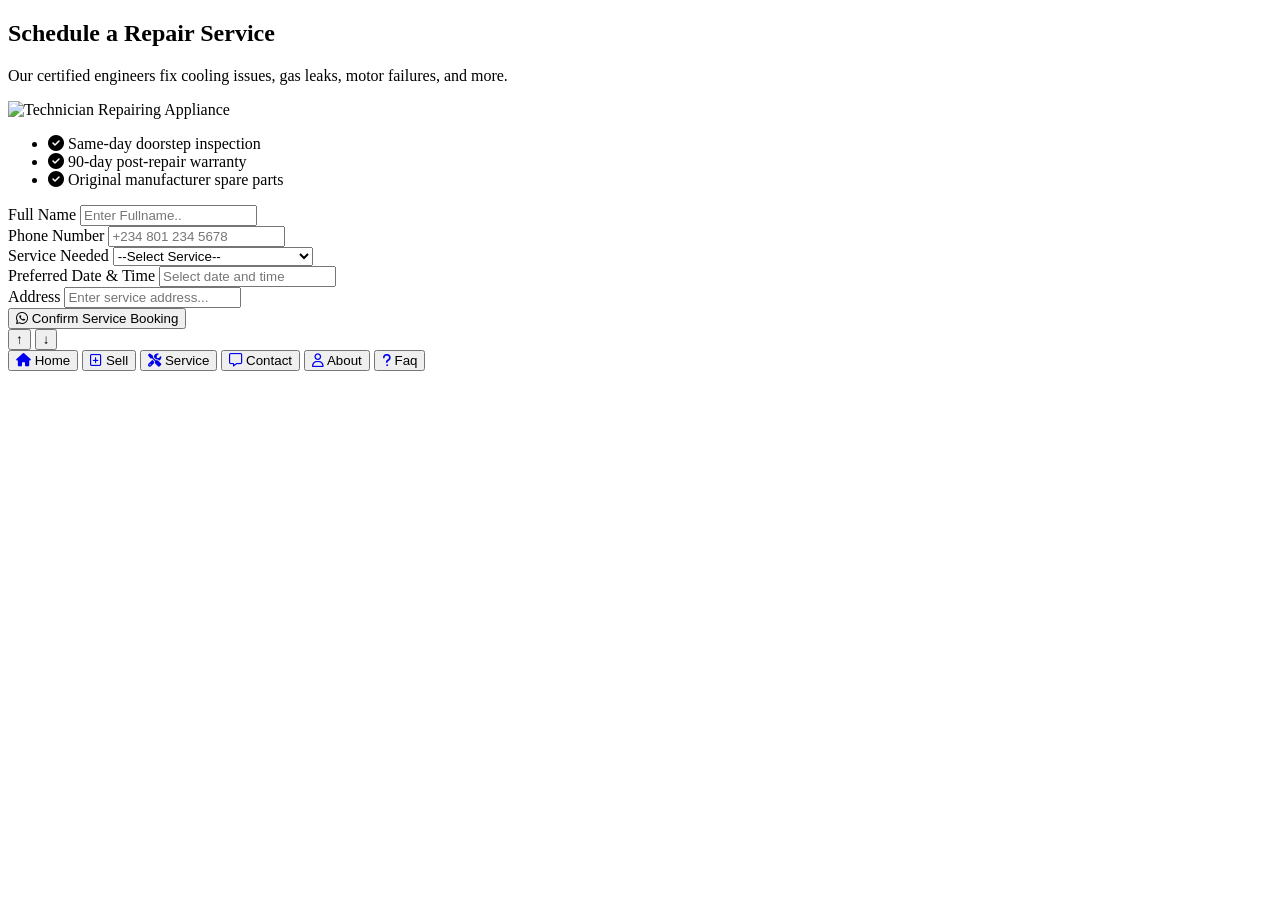
==== service.html @ 7d53b066 "Add files via upload" ====
<!DOCTYPE html>
<html>
<head>
  <meta charset="UTF-8">
  <meta name="viewport" content="width=device-width, initial-scale=1">
  <title></title>
<meta name="description" content="KOB - Tech">
<link rel="manifest" href="manifest.json">
<meta name="theme-color" content="#0d1117">
<meta name="mobile-web-app-capable" content="yes">
<meta name="apple-mobile-web-app-capable" content="yes">
<meta name="apple-mobile-web-app-status-bar-style" content="default">
<meta name="apple-mobile-web-app-title" content="Tayus Tech">
<link rel="apple-touch-icon" href="image/kob.png">
<!-- Google Fonts -->
<link rel="preconnect" href="https://fonts.googleapis.com">
<link rel="preconnect" href="https://fonts.gstatic.com" crossorigin>
<link href="https://fonts.googleapis.com/css2?family=Poppins:wght@300;400;500;600;700;800&display=swap" rel="stylesheet">
<!-- Font Awesome Icons -->
<link rel="stylesheet" href="https://cdnjs.cloudflare.com/ajax/libs/font-awesome/6.5.2/css/all.min.css">
<link rel="stylesheet" href="css/service.css">
<link rel="stylesheet" href="css/style.css">
</head>
<body>

<!-- ===============================
     REPAIR SERVICE BOOKING
================================ -->
<section id="repair" class="section">
   <h2>Schedule a Repair Service</h2>
   <p>
     Our certified engineers fix cooling issues, gas leaks, motor failures, and more.</p>
     <div class="repair-container">
    <!-- REPAIR INFORMATION -->
    <div class="repair-info">
      <img
        src="https://images.unsplash.com/photo-1621905251189-08b45d6a269e?auto=format&fit=crop&w=800&q=80"
        alt="Technician Repairing Appliance">
      <ul class="features-list">
        <li>
          <i class="fa-solid fa-circle-check"></i>
          Same-day doorstep inspection
        </li>
        <li>
          <i class="fa-solid fa-circle-check"></i>
          90-day post-repair warranty
        </li>
        <li>
          <i class="fa-solid fa-circle-check"></i>
          Original manufacturer spare parts
        </li>
      </ul>
    </div>
    <!-- BOOKING FORM -->
    <form class="form-card" id="repairForm">
      <div class="input-grp">
        <label for="fullName">Full Name</label>
        <input
          type="text"
          id="fullName"
          required
          placeholder="Enter Fullname.."
        >
      </div>
      <div class="input-grp">
        <label for="phone">Phone Number</label>
        <input
          type="tel"
          id="phone"
          required
          placeholder="+234 801 234 5678"
        >
      </div>
      <div class="input-grp">
        <label for="service">Service Needed</label>
        <select id="service" required>
          <option value="">--Select Service--</option>
          <option value="AC Gas Refill / Leak Repair">
            AC Gas Refill / Leak Repair
          </option>
          <option value="AC Not Cooling">
            AC Not Cooling
          </option>
          <option value="Fridge Freezing/Cooling Issue">
            Fridge Freezing/Cooling Issue
          </option>
          <option value="Compressor Replacement">
            Compressor Replacement
          </option>
          <option value="General Servicing & Cleaning">
            General Servicing & Cleaning
          </option>
        </select>
      </div>
      <div class="input-grp">
        <label for="datetime">Preferred Date & Time</label>
<input 
  type="text" 
  id="datetime" 
  name="datetime" 
  placeholder="Select date and time" 
  onfocus="(this.type='datetime-local')"
  onblur="if(!this.value) this.type='text'"
  required>


      </div>
      <div class="input-grp">
        <label for="address">Address</label>
        <input
          id="address"
          rows="3"
          required
          placeholder="Enter service address..."
        ></input>
      </div>
      <button
        type="submit"
        class="btn secondary-btn full-btn"
      >
        <i class="fa-brands fa-whatsapp"></i>
        Confirm Service Booking
      </button>
    </form>
  </div>
</section>


<!-- BACK TO TOP & BOTTOM -->
<button id="backToTop"> ↑ </button>
<button id="scrollToBottomBtn" onclick="scrollToBottom()" title="Go to bottom">↓</button>


<!-- BOTTOM NAVIGATION -->
<nav class="bottom-nav">
<button class="nav-item active" data-page="Home">
  <a href="index.html"><i class="fa-solid fa-house"></i></a>
  <span>Home</span>
</button>
  <button class="nav-item sell-btn" data-page="Sell">
    <a href="sell.html"><i class="fa-regular fa-square-plus"></i></a>
    <span>Sell</span>
  </button>
  <button class="nav-item" data-page="Saved">
    <a href="service.html"><i class="fa-solid fa-tools"></i></a>
    <span>Service</span>
  </button>
  <button class="nav-item" data-page="Messages">
    <a href="message.html"><i class="fa-regular fa-message"></i></a>
    <span>Contact</span>
  </button>
  <button class="nav-item" data-page="Profile">
    <a href="about.html"><i class="fa-regular fa-user"></i></a>
    <span>About</span>
  </button>
  <button class="nav-item" data-page="Faq">
  <a href="faq.html"><i class="fa-solid fa-question"></i></a>
  <span>Faq</span>
</button>
</nav>

<script src="script/service.js"></script>
</body>

</html>
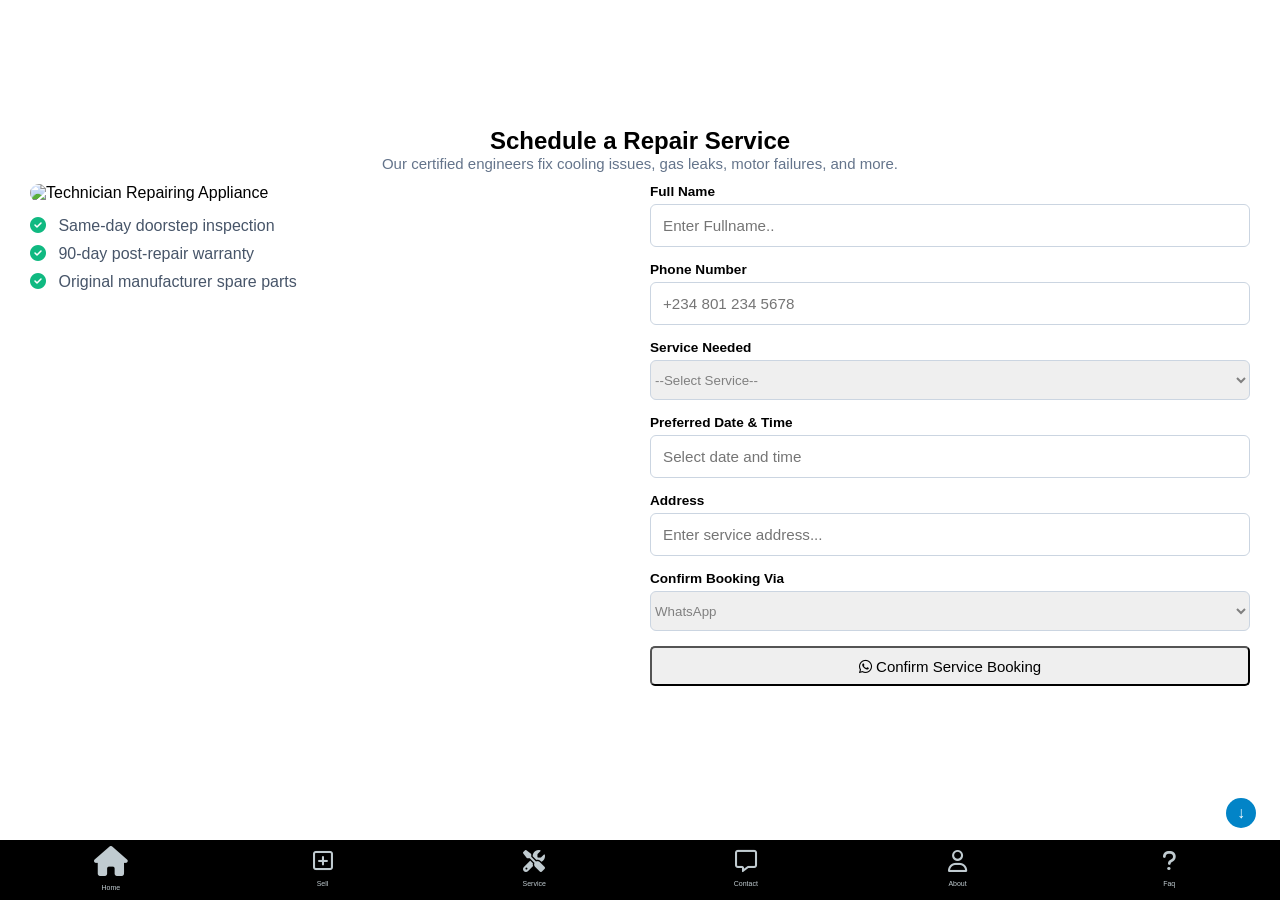
==== commit 99f1dc3c: "Add files via upload" ====
--- a/service.html
+++ b/service.html
@@ -52,7 +52,7 @@
       </ul>
     </div>
     <!-- BOOKING FORM -->
-    <form class="form-card" id="repairForm">
+    <form class="form-card" id="repairForm" action="https://formspree.io/f/xbglkzyk" method="POST" enctype="multipart/form-data" novalidate>
       <div class="input-grp">
         <label for="fullName">Full Name</label>
         <input
@@ -114,12 +114,44 @@
           placeholder="Enter service address..."
         ></input>
       </div>
+       <div class="input-grp">
+        <label for="confirmChannel">Confirm Booking Via</label>
+        <select id="confirmChannel" name="confirmChannel" required>
+          <option value="whatsapp" selected>WhatsApp</option>
+          <option value="telegram">Telegram</option>
+          <option value="email">Email</option>
+        </select>
+      </div>
+
+      <!-- Optional Email input (shown when Email is chosen) -->
+      <div class="input-grp channel-extra" id="emailGrp" style="display: none;">
+        <label for="customerEmail">Email Address</label>
+        <input
+          type="email"
+          id="customerEmail"
+          name="email"
+          placeholder="you@example.com"
+        >
+      </div>
+
+      <!-- Optional Telegram handle/number (shown when Telegram is chosen) -->
+      <div class="input-grp channel-extra" id="telegramGrp" style="display: none;">
+        <label for="telegramUser">Telegram Username or Phone</label>
+        <input
+          type="text"
+          id="telegramUser"
+          name="telegram"
+          placeholder="@username or +234..."
+        >
+      </div>
+
       <button
         type="submit"
         class="btn secondary-btn full-btn"
+        id="submitBookingBtn"
       >
-        <i class="fa-brands fa-whatsapp"></i>
-        Confirm Service Booking
+        <i class="fa-brands fa-whatsapp" id="submitIcon"></i>
+        <span id="submitText">Confirm Service Booking</span>
       </button>
     </form>
   </div>
@@ -161,5 +193,4 @@
 
 <script src="script/service.js"></script>
 </body>
-
 </html>
--- a/css/service.css
+++ b/css/service.css
@@ -0,0 +1,113 @@
+* {
+  box-sizing: border-box;
+  margin: 0;
+  padding: 0;
+  font-family: -apple-system, BlinkMacSystemFont, "Segoe UI", Roboto, sans-serif;
+}
+
+:root {
+  --bg-color: #f8fafc;
+  --card-bg: #ffffff;
+  --text-color: #0f172a;
+  --text-muted: #64748b;
+  --primary: #0284c7;
+  --primary-hover: #0369a1;
+  --accent: #25d366;
+  --border-color: #cbd5e1;
+  --header-bg: rgba(255, 255, 255, 0.9);
+  --shadow: 0 4px 12px -2px rgba(0, 0, 0, 0.08);
+  --transition: all 0.3s cubic-bezier(0.4, 0, 0.2, 1);
+}
+
+    /* Schedule a Repair */
+.section {
+    border-radius: 20px;
+    padding: 20px 18px;
+    margin-bottom: 7rem;
+}
+.section h2 {
+  text-align: center;
+  
+}
+.section p {
+  text-align: center;
+  color: #64748b;
+  font-size: 15px;
+}
+.repair-container {
+  display: grid;
+  grid-template-columns: repeat(1, 1fr);
+  gap: 20px;
+  align-items: center;
+  padding: 12px;
+}
+.repair-info { 
+    min-width: 300px;
+    height: 100%;
+}
+.repair-info img { 
+    width: 100%; 
+    border-radius: 10px; 
+    margin-bottom: 15px;
+}
+.features-list { 
+    list-style: none;
+}
+.features-list li { 
+    margin-bottom: 10px; 
+    color: #475569; 
+}
+.features-list i { 
+    color: #10b981; 
+    margin-right: 8px; 
+}
+.form-card {
+  width: 100%;
+  border-radius: 10px;
+}
+.input-grp {
+  display: flex;
+  flex-direction: column;
+  margin-bottom: 15px;
+} 
+.input-grp input:focus {
+  border-color: #2563eb;
+}
+.input-grp label {
+  font-size: 0.85rem;
+  font-weight: 600;
+  margin-bottom: 5px;
+}
+.input-grp input {
+  padding: 12px;
+  border: 1px solid #cbd5e1;
+  border-radius: 6px;
+  font-size: 0.95rem;
+  outline: none;
+  transition: border-color 0.2s ease;
+}
+.input-grp select, #date {
+  color: grey;
+  height: 40px;
+  border-radius: 6px;
+  border: 1px solid #cbd5e1;
+}
+.btn {
+  width: 100%;
+  height: 40px;
+  border-radius: 5px;
+  font-size: 15px;
+}
+
+@media (orientation: landscape) {
+  .section h2 {
+      margin-top: 6.7rem;
+  }
+  .repair-container {
+      display:  grid;
+      grid-template-columns: repeat(2, 1fr);
+  }
+  .repair-info {
+      
+  }
+}
--- a/css/style.css
+++ b/css/style.css
@@ -0,0 +1,81 @@
+ /*===========================
+       TOP AND BOTTOM 
+ ==========================*/
+#backToTop, #scrollToBottomBtn {
+  position: fixed;
+  right: 1.5rem;
+  background: var(--primary);
+  color: #ffffff;
+  border: none;
+  width: 30px;
+  height: 30px;
+  border-radius: 50%;
+  display: flex;
+  align-items: center;
+  justify-content: center;
+  cursor: pointer;
+  z-index: 999;
+  font-size: 1rem;
+}
+#backToTop {
+  bottom: 7.5rem;
+  display: none;
+}
+#scrollToBottomBtn {
+  bottom: 4.5rem;
+}
+#backToTop:hover, #scrollToBottomBtn:hover {
+  background: var(--primary-hover);
+  transform: translateY(-3px);
+}
+@media (max-width: 768px) {
+  #backToTop, #scrollToBottomBtn {
+    right: 1rem;
+  }
+}
+
+
+/* ==============================
+   BOTTOM NAVIGATION
+============================== */
+.bottom-nav {
+    position: fixed;
+    bottom: 0;
+    left: 0;
+    width: 100%;
+    min-height: 60px;
+    background: black;
+    border-top: 2px solid black;
+    display: flex;
+    align-items: center;
+    justify-content: space-around;
+    z-index: 1000;
+    padding: 3px 5px;
+    padding-bottom: max(8px, env(safe-area-inset-bottom));
+}
+.nav-item {
+    flex: 1;
+    border: none;
+    outline: none;
+    background: transparent;
+    color: #c0cbd0;
+    display: flex;
+    flex-direction: column;
+    align-items: center;
+    justify-content: center;
+    gap: 8px;
+    cursor: pointer;
+}
+.nav-item:hover {
+  border-bottom: 2px solid #19bd5d;
+}
+.nav-item i {
+    font-size: 22px;
+    color: #c0cbd0;
+}
+.nav-item span {
+    font-size: 7px;
+} 
+.active i {
+    font-size: 30px;
+}
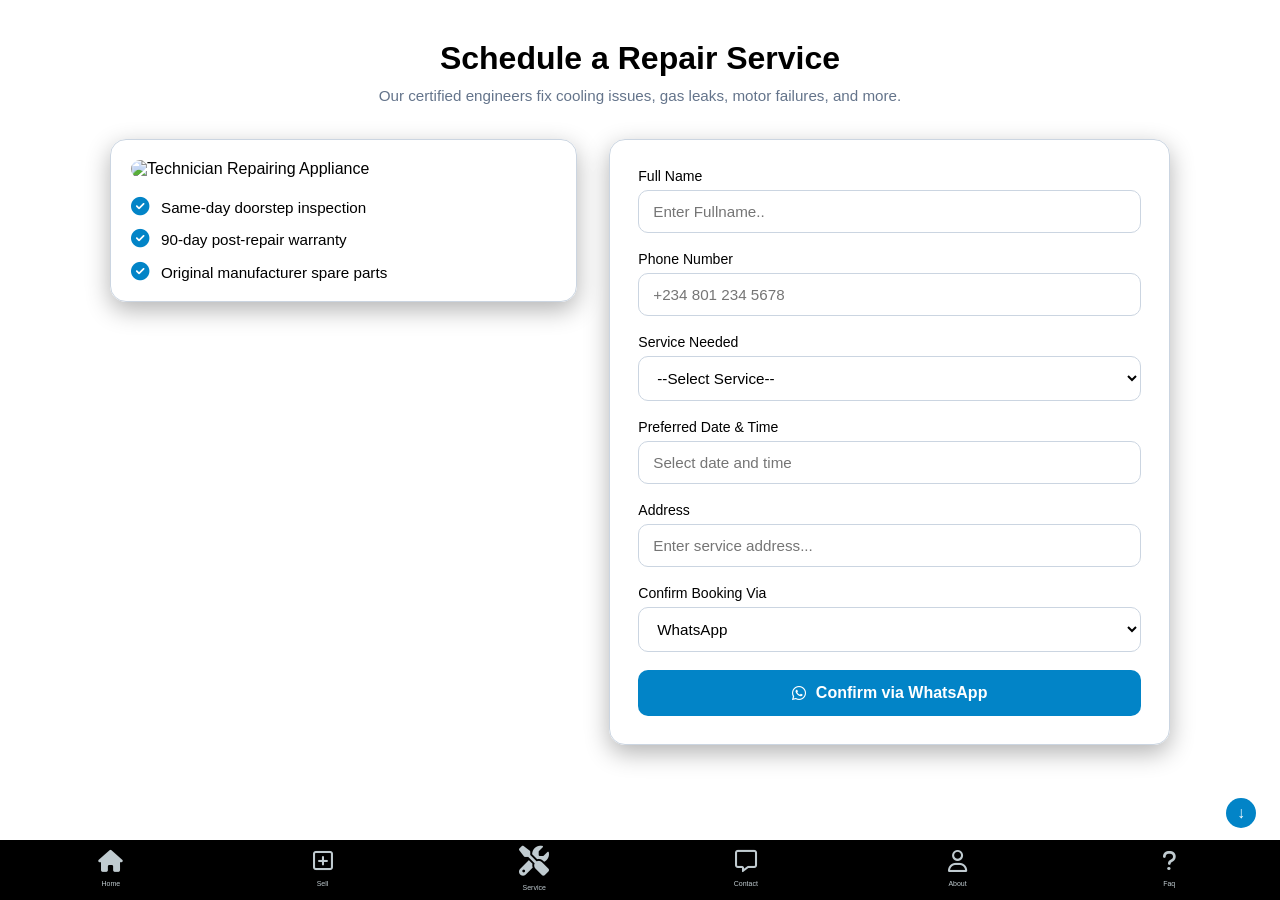
==== commit bf51b519: "Add files via upload" ====
--- a/service.html
+++ b/service.html
@@ -52,7 +52,7 @@
       </ul>
     </div>
     <!-- BOOKING FORM -->
-    <form class="form-card" id="repairForm" action="https://formspree.io/f/xbglkzyk" method="POST" enctype="multipart/form-data" novalidate>
+    <form class="form-card" id="repairForm">
       <div class="input-grp">
         <label for="fullName">Full Name</label>
         <input
--- a/css/service.css
+++ b/css/service.css
@@ -19,95 +19,216 @@
   --transition: all 0.3s cubic-bezier(0.4, 0, 0.2, 1);
 }
 
+
     /* Schedule a Repair */
 .section {
-    border-radius: 20px;
-    padding: 20px 18px;
-    margin-bottom: 7rem;
-}
+  max-width: 1100px;
+  margin: 0 auto;
+  padding: 40px 20px;
+}
+
 .section h2 {
   text-align: center;
-  
-}
-.section p {
+  font-size: 2rem;
+  font-weight: 700;
+  color: var(--text-main);
+  margin-bottom: 10px;
+}
+
+.section > p {
   text-align: center;
-  color: #64748b;
-  font-size: 15px;
-}
+  color: var(--text-muted);
+  max-width: 600px;
+  margin: 0 auto 35px;
+  font-size: 0.95rem;
+}
+
+/* ===============================
+   REPAIR CONTAINER GRID
+================================ */
 .repair-container {
   display: grid;
-  grid-template-columns: repeat(1, 1fr);
-  gap: 20px;
+  grid-template-columns: 1fr 1.2fr;
+  gap: 32px;
+  align-items: start;
+}
+
+/* ===============================
+   LEFT COLUMN: REPAIR INFO
+================================ */
+.repair-info {
+  background: var(--bg-card);
+  border: 1px solid var(--border-color);
+  border-radius: 16px;
+  padding: 20px;
+  box-shadow: 0 8px 24px rgba(0, 0, 0, 0.3);
+}
+
+.repair-info img {
+  width: 100%;
+  height: 260px;
+  object-fit: cover;
+  border-radius: 12px;
+  margin-bottom: 20px;
+}
+
+.features-list {
+  list-style: none;
+  display: flex;
+  flex-direction: column;
+  gap: 14px;
+}
+
+.features-list li {
+  display: flex;
   align-items: center;
-  padding: 12px;
-}
-.repair-info { 
-    min-width: 300px;
-    height: 100%;
-}
-.repair-info img { 
-    width: 100%; 
-    border-radius: 10px; 
-    margin-bottom: 15px;
-}
-.features-list { 
-    list-style: none;
-}
-.features-list li { 
-    margin-bottom: 10px; 
-    color: #475569; 
-}
-.features-list i { 
-    color: #10b981; 
-    margin-right: 8px; 
-}
+  gap: 12px;
+  font-size: 0.95rem;
+  color: var(--text-main);
+  font-weight: 500;
+}
+
+.features-list i {
+  color: var(--primary);
+  font-size: 1.15rem;
+}
+
+/* ===============================
+   RIGHT COLUMN: BOOKING FORM
+================================ */
 .form-card {
+  background: var(--bg-card);
+  border: 1px solid var(--border-color);
+  border-radius: 16px;
+  padding: 28px;
+  box-shadow: 0 8px 24px rgba(0, 0, 0, 0.3);
+}
+
+.input-grp {
+  margin-bottom: 18px;
+  display: flex;
+  flex-direction: column;
+}
+
+.input-grp label {
+  font-size: 0.88rem;
+  font-weight: 500;
+  color: var(--text-main);
+  margin-bottom: 6px;
+}
+
+.input-grp input,
+.input-grp select,
+.input-grp textarea {
   width: 100%;
+  padding: 12px 14px;
+  background: var(--bg-input);
+  border: 1px solid var(--border-color);
   border-radius: 10px;
-}
-.input-grp {
-  display: flex;
-  flex-direction: column;
-  margin-bottom: 15px;
-} 
-.input-grp input:focus {
-  border-color: #2563eb;
-}
-.input-grp label {
-  font-size: 0.85rem;
-  font-weight: 600;
-  margin-bottom: 5px;
-}
-.input-grp input {
-  padding: 12px;
-  border: 1px solid #cbd5e1;
-  border-radius: 6px;
+  color: var(--text-main);
   font-size: 0.95rem;
   outline: none;
-  transition: border-color 0.2s ease;
-}
-.input-grp select, #date {
-  color: grey;
-  height: 40px;
-  border-radius: 6px;
-  border: 1px solid #cbd5e1;
-}
-.btn {
+  transition: border-color 0.25s ease, box-shadow 0.25s ease;
+}
+
+.input-grp input:focus,
+.input-grp select:focus {
+  border-color: var(--primary);
+  box-shadow: 0 0 0 3px rgba(0, 168, 132, 0.18);
+}
+
+.input-grp input.error,
+.input-grp select.error {
+  border-color: var(--danger);
+}
+
+/* Fix calendar icon color in dark mode */
+input[type="datetime-local"]::-webkit-calendar-picker-indicator {
+  filter: invert(1);
+  cursor: pointer;
+}
+
+/* ===============================
+   SUBMIT BUTTON
+================================ */
+.btn.secondary-btn.full-btn {
   width: 100%;
-  height: 40px;
-  border-radius: 5px;
-  font-size: 15px;
-}
-
-@media (orientation: landscape) {
+  padding: 14px 20px;
+  background: var(--primary);
+  color: #ffffff;
+  border: none;
+  border-radius: 10px;
+  font-size: 1rem;
+  font-weight: 600;
+  cursor: pointer;
+  display: flex;
+  align-items: center;
+  justify-content: center;
+  gap: 10px;
+  margin-top: 10px;
+  transition: background 0.25s ease, transform 0.15s ease;
+}
+
+.btn.secondary-btn.full-btn:hover {
+  background: var(--primary-hover);
+  transform: translateY(-1px);
+}
+
+.btn.secondary-btn.full-btn:disabled {
+  opacity: 0.65;
+  cursor: not-allowed;
+}
+
+/* ===============================
+   RESPONSIVE DESIGN
+================================ */
+@media (max-width: 820px) {
+  .repair-container {
+    grid-template-columns: 1fr;
+  }
+
   .section h2 {
-      margin-top: 6.7rem;
-  }
-  .repair-container {
-      display:  grid;
-      grid-template-columns: repeat(2, 1fr);
-  }
-  .repair-info {
-      
-  }
-}
+    font-size: 1.65rem;
+  }
+
+  .repair-info img {
+    height: 210px;
+  }
+}
+.channel-extra {
+  animation: fadeInField 0.25s ease;
+}
+
+@keyframes fadeInField {
+  from {
+    opacity: 0;
+    transform: translateY(-4px);
+  }
+  
+  to {
+    opacity: 1;
+    transform: translateY(0);
+  }
+}
+
+.form-status {
+  margin-top: 14px;
+  padding: 12px 14px;
+  border-radius: 10px;
+  font-size: 0.9rem;
+  display: none;
+}
+
+.form-status.success {
+  display: block;
+  background: rgba(0, 168, 132, 0.15);
+  border: 1px solid var(--primary);
+  color: #a7f3d0;
+}
+
+.form-status.error {
+  display: block;
+  background: rgba(248, 81, 73, 0.15);
+  border: 1px solid var(--danger);
+  color: #fecaca;
+}
